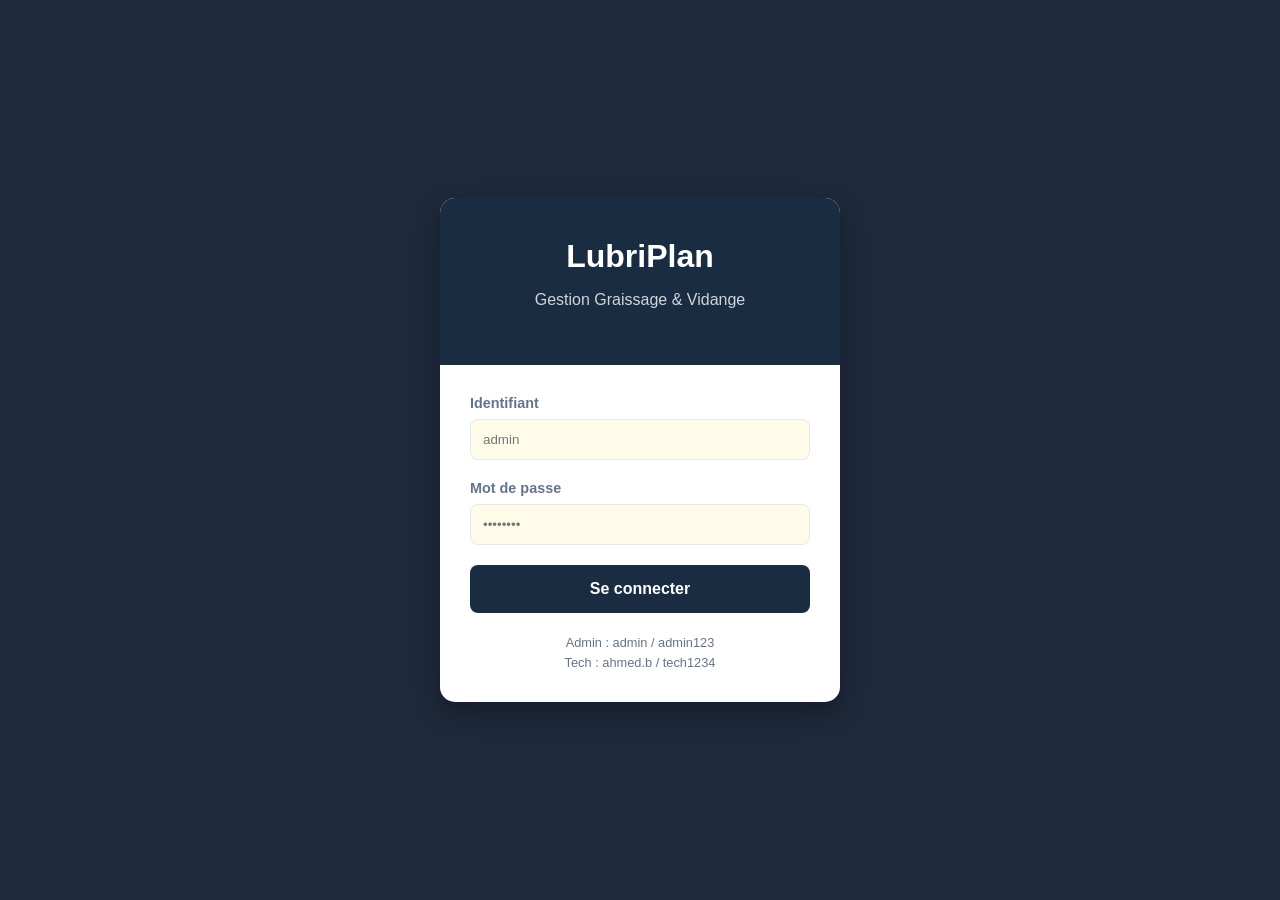
==== login.html @ 39d66f20 "Add files via upload" ====
<!DOCTYPE html>
<html lang="fr">
<head>
    <meta charset="UTF-8">
    <title>LubriPlan - Connexion</title>
    <style>
        body { background-color: #1e293b; font-family: sans-serif; display: flex; justify-content: center; align-items: center; height: 100vh; margin: 0; }
        .login-card { background: white; width: 400px; border-radius: 15px; overflow: hidden; box-shadow: 0 10px 25px rgba(0,0,0,0.3); text-align: center; }
        .header { background: #1a2c42; color: white; padding: 40px 20px; }
        .form-container { padding: 30px; text-align: left; }
        label { display: block; margin-bottom: 8px; color: #64748b; font-weight: bold; font-size: 0.9rem; }
        input { width: 100%; padding: 12px; margin-bottom: 20px; border: 1px solid #e2e8f0; border-radius: 8px; background: #fefce8; box-sizing: border-box; }
        button { width: 100%; padding: 15px; background: #1a2c42; color: white; border: none; border-radius: 8px; cursor: pointer; font-weight: bold; font-size: 1rem; }
        .creds { margin-top: 20px; font-size: 0.8rem; color: #64748b; text-align: center; line-height: 1.5; }
    </style>
</head>
<body>
    <div class="login-card">
        <div class="header">
            <h1 style="margin:0">LubriPlan</h1>
            <p style="opacity:0.8">Gestion Graissage & Vidange</p>
        </div>
        <div class="form-container">
            <label>Identifiant</label>
            <input type="text" id="username" placeholder="admin">
            
            <label>Mot de passe</label>
            <input type="password" id="password" placeholder="••••••••">
            
            <button onclick="checkLogin()">Se connecter</button>
            
            <div class="creds">
                Admin : admin / admin123 <br> Tech : ahmed.b / tech1234
            </div>
        </div>
    </div>

    <script>
        function checkLogin() {
            const user = document.getElementById('username').value;
            const pass = document.getElementById('password').value;

            // Logique simple pour ton projet
            if ((user === "admin" && pass === "admin123") || (user === "ahmed.b" && pass === "tech1234")) {
                window.location.href = "index.html"; // Redirige vers le tableau de bord
            } else {
                alert("Identifiants incorrects !");
            }
        }
    </script>
</body>
</html>
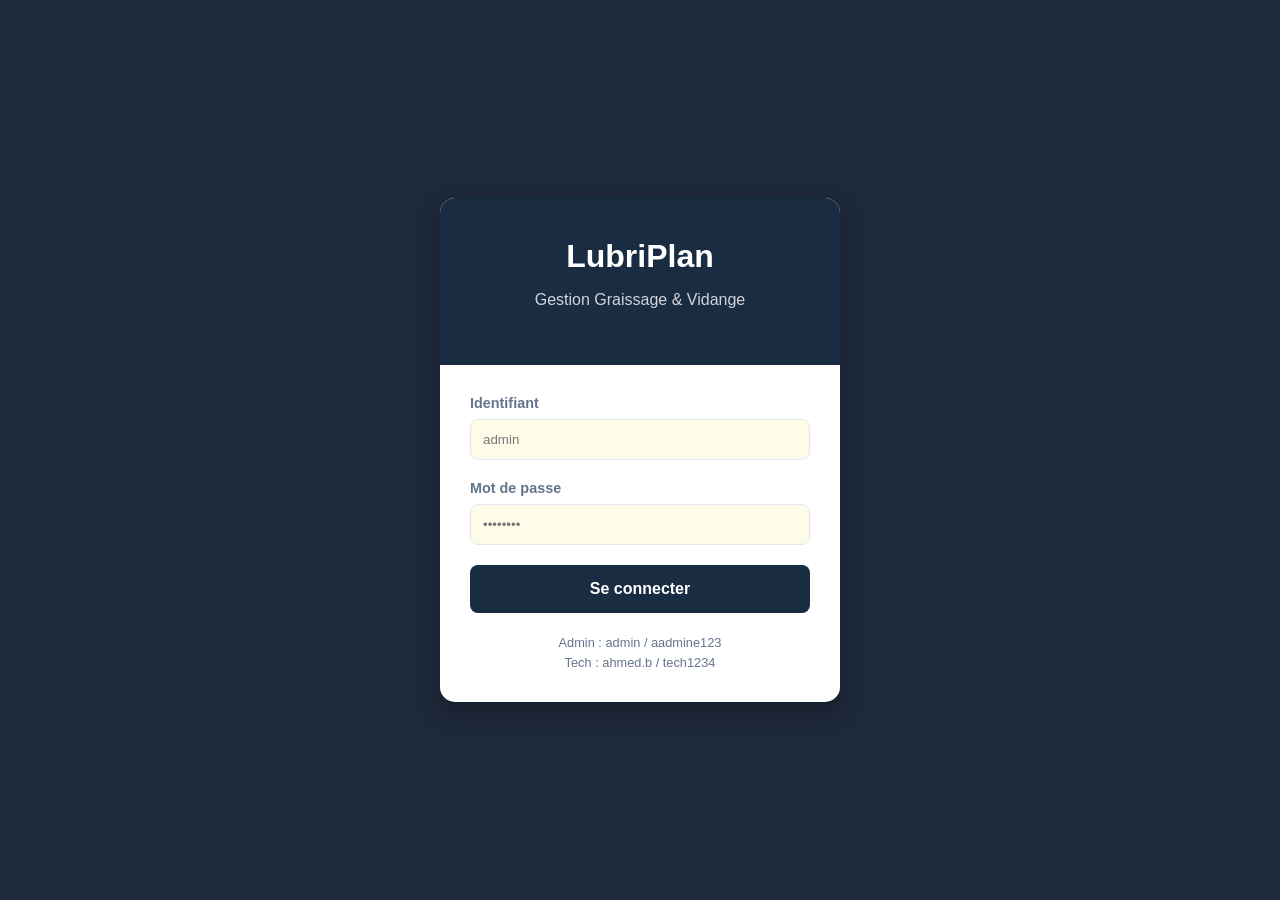
==== commit e604b367: "login.html" ====
--- a/login.html
+++ b/login.html
@@ -30,7 +30,7 @@
             <button onclick="checkLogin()">Se connecter</button>
             
             <div class="creds">
-                Admin : admin / admin123 <br> Tech : ahmed.b / tech1234
+                Admin : admin / aadmine123 <br> Tech : ahmed.b / tech1234
             </div>
         </div>
     </div>
@@ -49,4 +49,4 @@
         }
     </script>
 </body>
-</html>+</html>
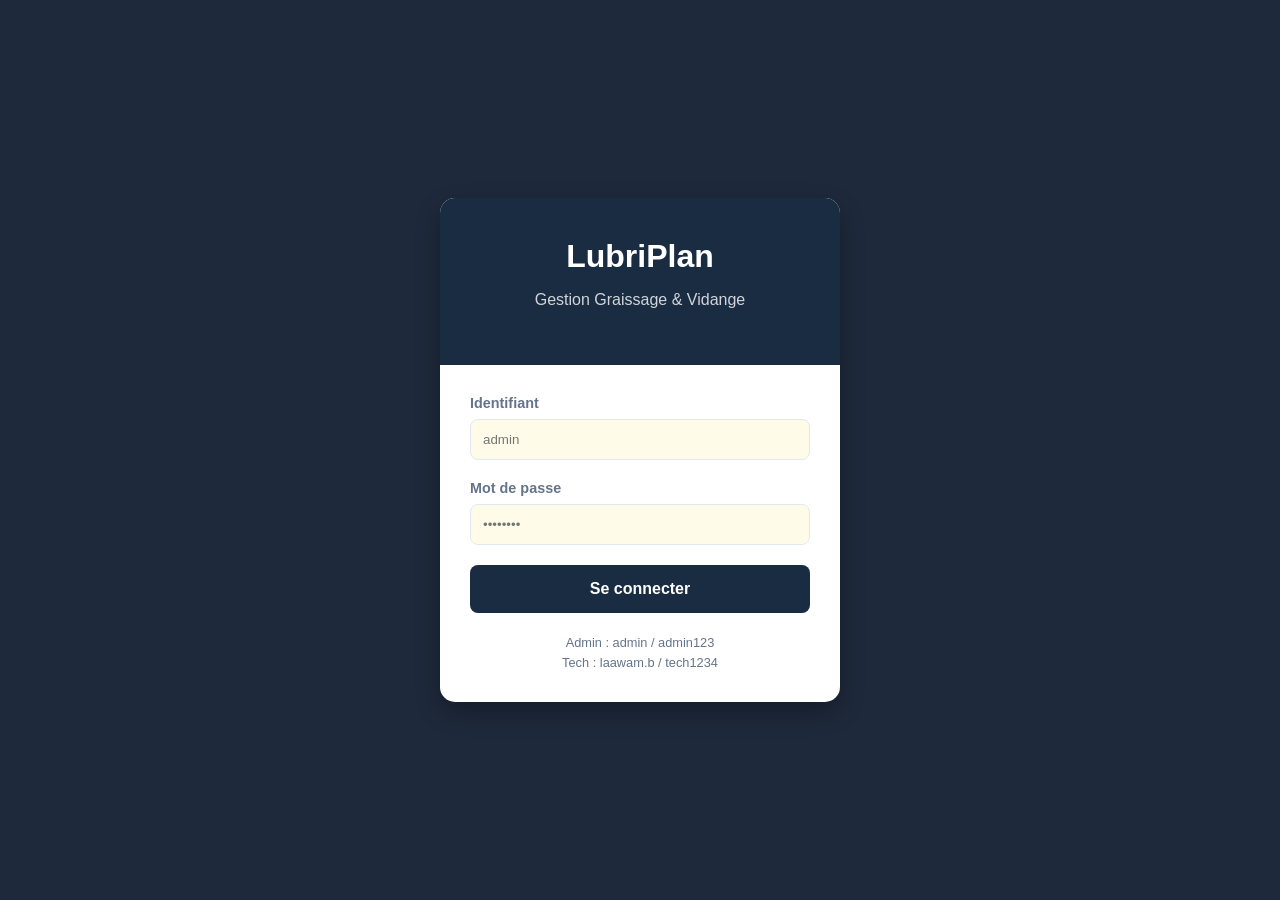
==== commit 3027eb79: "login.html" ====
--- a/login.html
+++ b/login.html
@@ -23,26 +23,23 @@
         <div class="form-container">
             <label>Identifiant</label>
             <input type="text" id="username" placeholder="admin">
-            
+
             <label>Mot de passe</label>
             <input type="password" id="password" placeholder="••••••••">
-            
+
             <button onclick="checkLogin()">Se connecter</button>
-            
+
             <div class="creds">
-                Admin : admin / aadmine123 <br> Tech : ahmed.b / tech1234
+                Admin : admin / admin123 <br> Tech : laawam.b / tech1234
             </div>
         </div>
     </div>
-
     <script>
         function checkLogin() {
-            const user = document.getElementById('username').value;
+            const user = document.getElementById('username').value.trim();
             const pass = document.getElementById('password').value;
-
-            // Logique simple pour ton projet
-            if ((user === "admin" && pass === "admin123") || (user === "ahmed.b" && pass === "tech1234")) {
-                window.location.href = "index.html"; // Redirige vers le tableau de bord
+            if ((user === "admin" && pass === "admin123") || (user === "laawam.b" && pass === "tech1234")) {
+                window.location.href = "index.html";
             } else {
                 alert("Identifiants incorrects !");
             }
@@ -50,3 +47,5 @@
     </script>
 </body>
 </html>
+
+
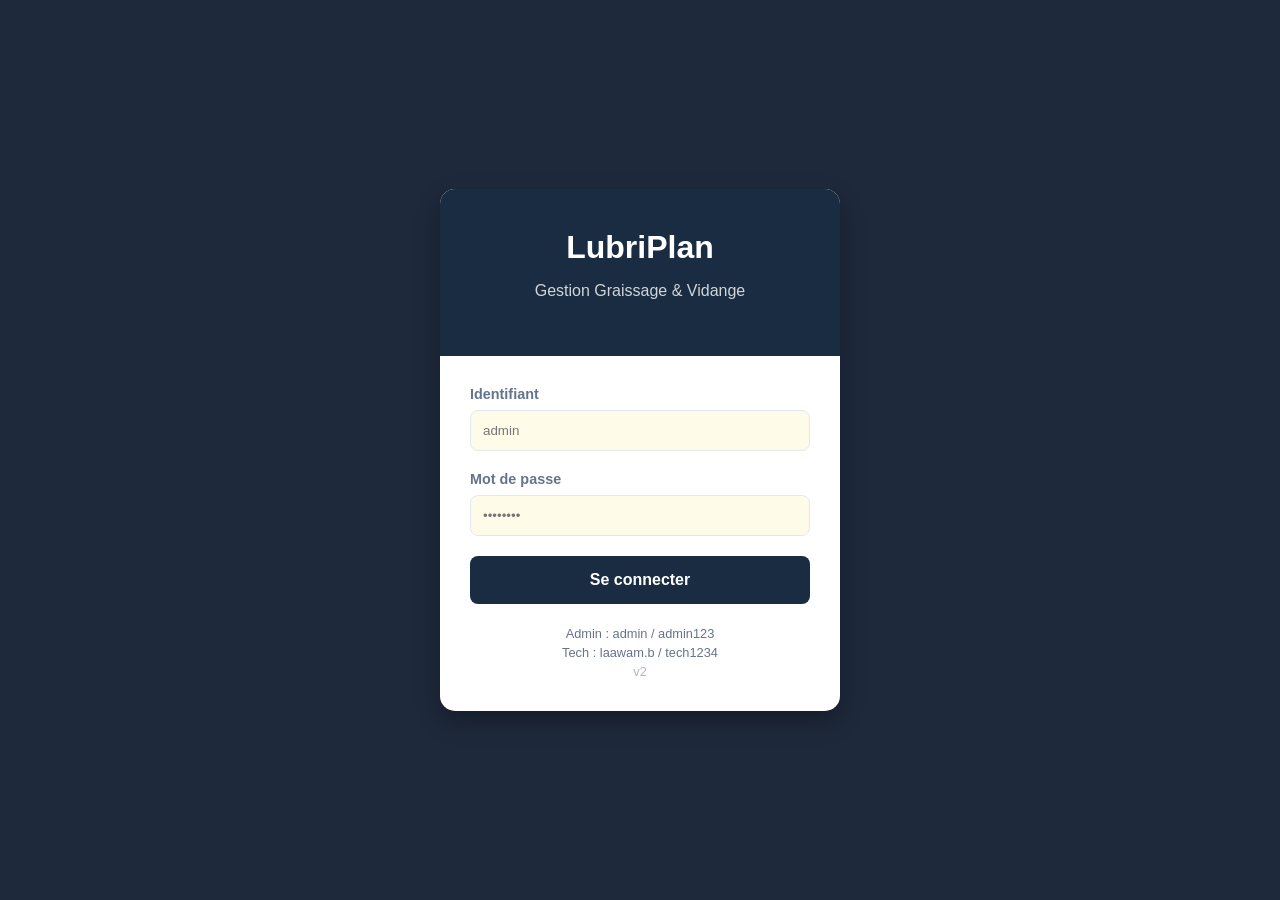
==== commit 02b7cc03: "login.html" ====
--- a/login.html
+++ b/login.html
@@ -2,10 +2,11 @@
 <html lang="fr">
 <head>
     <meta charset="UTF-8">
+    <meta name="viewport" content="width=device-width, initial-scale=1">
     <title>LubriPlan - Connexion</title>
     <style>
         body { background-color: #1e293b; font-family: sans-serif; display: flex; justify-content: center; align-items: center; height: 100vh; margin: 0; }
-        .login-card { background: white; width: 400px; border-radius: 15px; overflow: hidden; box-shadow: 0 10px 25px rgba(0,0,0,0.3); text-align: center; }
+        .login-card { background: white; width: 400px; max-width: 92vw; border-radius: 15px; overflow: hidden; box-shadow: 0 10px 25px rgba(0,0,0,0.3); text-align: center; }
         .header { background: #1a2c42; color: white; padding: 40px 20px; }
         .form-container { padding: 30px; text-align: left; }
         label { display: block; margin-bottom: 8px; color: #64748b; font-weight: bold; font-size: 0.9rem; }
@@ -22,23 +23,33 @@
         </div>
         <div class="form-container">
             <label>Identifiant</label>
-            <input type="text" id="username" placeholder="admin">
-
+            <input type="text" id="username" placeholder="admin" autocapitalize="off" autocorrect="off" autocomplete="off" spellcheck="false">
             <label>Mot de passe</label>
-            <input type="password" id="password" placeholder="••••••••">
-
+            <input type="password" id="password" placeholder="••••••••" autocapitalize="off" autocorrect="off" autocomplete="off" spellcheck="false">
             <button onclick="checkLogin()">Se connecter</button>
-
             <div class="creds">
-                Admin : admin / admin123 <br> Tech : laawam.b / tech1234
+                Admin : admin / admin123 <br> Tech : laawam.b / tech1234 <br><span style="opacity:.5">v2</span>
             </div>
         </div>
     </div>
     <script>
-        function checkLogin() {
-            const user = document.getElementById('username').value.trim();
-            const pass = document.getElementById('password').value;
+        function repairUsers(){
+            try{
+                var u = JSON.parse(localStorage.getItem('lubriplan_users')) || [];
+                var a = u.find(function(x){return x.login==='admin';});
+                if(a){ a.pwd='admin123'; a.active=true; }
+                else { u.push({id:1,name:'Administrateur',login:'admin',pwd:'admin123',role:'admin',spec:'Gestion',active:true}); }
+                if(!u.find(function(x){return x.login==='laawam.b';})){
+                    u.push({id:2,name:'Laawam.b',login:'laawam.b',pwd:'tech1234',role:'tech',spec:'Graisseur',active:true});
+                }
+                localStorage.setItem('lubriplan_users', JSON.stringify(u));
+            }catch(e){}
+        }
+        function checkLogin(){
+            var user = document.getElementById('username').value.trim().toLowerCase();
+            var pass = document.getElementById('password').value.trim();
             if ((user === "admin" && pass === "admin123") || (user === "laawam.b" && pass === "tech1234")) {
+                repairUsers();
                 window.location.href = "index.html";
             } else {
                 alert("Identifiants incorrects !");
@@ -47,5 +58,3 @@
     </script>
 </body>
 </html>
-
-
